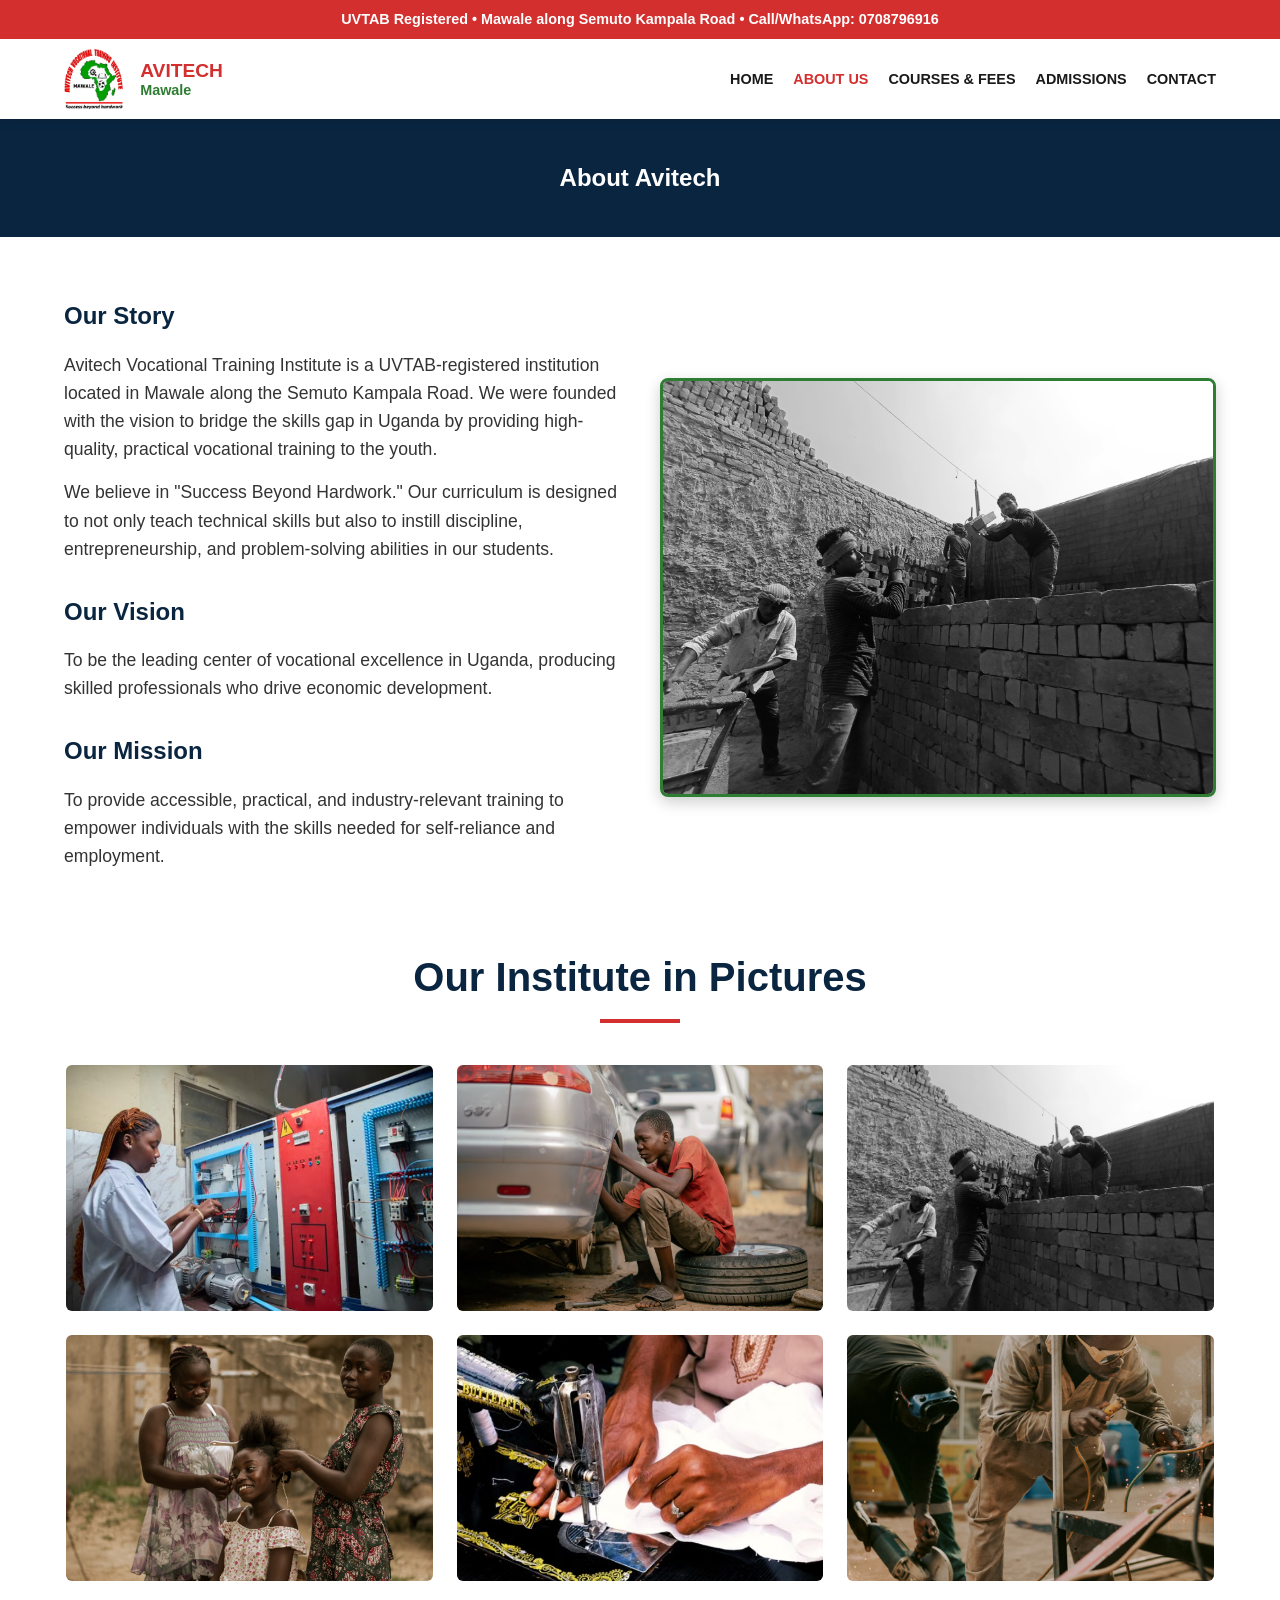
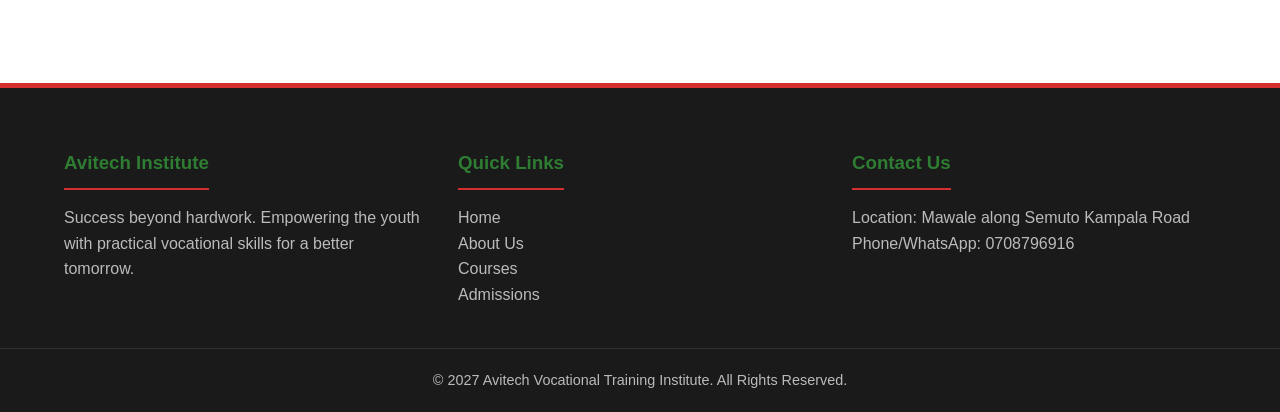
==== about.html @ d7ee8979 "Add files via upload initial commit" ====
<!DOCTYPE html>
<html lang="en">
<head>
    <meta charset="UTF-8">
    <meta name="viewport" content="width=device-width, initial-scale=1.0">
    <title>About Us | Avitech</title>
    <link rel="stylesheet" href="style.css">
</head>
<body>
    <header>
        <div class="top-bar">UVTAB Registered • Mawale along Semuto Kampala Road • Call/WhatsApp: 0708796916</div>
        <div class="container nav-container">
            <div class="logo">
                <img src="image/logo.jpeg" alt="Avitech Logo">
                <div class="logo-text">AVITECH<span>Mawale</span></div>
            </div>
            <ul class="nav-links">
                <li><a href="index.html">Home</a></li>
                <li><a href="about.html" class="active">About Us</a></li>
                <li><a href="courses.html">Courses & Fees</a></li>
                <li><a href="admissions.html">Admissions</a></li>
                <li><a href="contact.html">Contact</a></li>
            </ul>
            <div class="hamburger"><span></span><span></span><span></span></div>
        </div>
    </header>

    <section style="background: var(--logo-blue); color: white; padding: 40px 0; text-align: center;">
        <div class="container"><h1 style="color: white; margin: 0;">About Avitech</h1></div>
    </section>

    <section style="padding: 60px 0;">
        <div class="container">
            <div class="about-grid">
                <div class="about-text">
                    <h2>Our Story</h2>
                    <p>Avitech Vocational Training Institute is a UVTAB-registered institution located in Mawale along the Semuto Kampala Road. We were founded with the vision to bridge the skills gap in Uganda by providing high-quality, practical vocational training to the youth.</p>
                    <p>We believe in "Success Beyond Hardwork." Our curriculum is designed to not only teach technical skills but also to instill discipline, entrepreneurship, and problem-solving abilities in our students.</p>
                    
                    <h2 style="margin-top: 30px;">Our Vision</h2>
                    <p>To be the leading center of vocational excellence in Uganda, producing skilled professionals who drive economic development.</p>
                    
                    <h2 style="margin-top: 30px;">Our Mission</h2>
                    <p>To provide accessible, practical, and industry-relevant training to empower individuals with the skills needed for self-reliance and employment.</p>
                </div>
                <div>
                    <!--Avitech -->
                    <img src="image/building.jpg" alt="Avitech Institute" class="about-img">
                </div>
            </div>

            <h2 class="section-title" style="margin-top: 60px;">Our Institute in Pictures</h2>
            <div class="gallery">
                
                <img src="image/electric.png" alt="Electrical Workshop">
                <img src="image/motorvehicleMec.png" alt="Motorvehicle Mechanics">
                <img src="image/building.jpg" alt="Building and Construction">
                <img src="image/Hair-dressing.jpg" alt="Hair Dressing Class">
                <img src="image/tailoring.png" alt="Tailoring Workshop">
                <img src="image/welding.jpg" alt="Welding and Metal Fabrication">
            </div>
        </div>
    </section>

    <footer>
        <div class="container footer-grid">
            <div><h3>Avitech Institute</h3><p>Success beyond hardwork. Empowering the youth with practical vocational skills for a better tomorrow.</p></div>
            <div><h3>Quick Links</h3><ul><li><a href="index.html">Home</a></li><li><a href="about.html">About Us</a></li><li><a href="courses.html">Courses</a></li><li><a href="admissions.html">Admissions</a></li></ul></div>
            <div><h3>Contact Us</h3><p>Location: Mawale along Semuto Kampala Road</p><p>Phone/WhatsApp: 0708796916</p></div>
        </div>
        <div class="footer-bottom"><p>&copy; 2027 Avitech Vocational Training Institute. All Rights Reserved.</p></div>
    </footer>
    <script src="script.js"></script>
</body>
</html>
---- style.css ----
/* --- AVITECH LOGO COLOR PALETTE --- */
:root {
    --logo-red: #D32F2F;     
    --logo-green: #2E7D32;   
    --logo-blue: #0A2540;    
    --logo-black: #1A1A1A;   
    --white: #ffffff;
    --gray-bg: #f4f6f8;
    --text-main: #333333;
    --transition: all 0.3s ease;
}

/* --- RESET & BASE --- */
* {
    margin: 0;
    padding: 0;
    box-sizing: border-box;
    font-family: 'Segoe UI', Tahoma, Geneva, Verdana, sans-serif;
}

body {
    color: var(--text-main);
    line-height: 1.6;
    background-color: var(--white);
}

a { text-decoration: none; color: inherit; }
ul { list-style: none; }

.container {
    width: 90%;
    max-width: 1200px;
    margin: 0 auto;
}

/* --- TYPOGRAPHY --- */
h1, h2, h3, h4 { color: var(--logo-blue); margin-bottom: 15px; }

.section-title {
    text-align: center;
    font-size: 2.5rem;
    margin-bottom: 40px;
    position: relative;
}
.section-title::after {
    content: '';
    display: block;
    width: 80px;
    height: 4px;
    background: var(--logo-red);
    margin: 10px auto 0;
}

/* --- BUTTONS --- */
.btn {
    display: inline-block;
    padding: 12px 25px;
    border-radius: 5px;
    font-weight: bold;
    text-transform: uppercase;
    cursor: pointer;
    transition: var(--transition);
    border: none;
    text-align: center;
}
.btn-red { background-color: var(--logo-red); color: var(--white); }
.btn-red:hover { background-color: #b71c1c; }
.btn-green { background-color: var(--logo-green); color: var(--white); }
.btn-green:hover { background-color: #1b5e20; }

/* --- HEADER & NAVIGATION --- */
header {
    background-color: var(--white);
    box-shadow: 0 2px 10px rgba(0,0,0,0.1);
    position: sticky;
    top: 0;
    z-index: 1000;
}

.top-bar {
    background-color: var(--logo-red);
    color: var(--white);
    text-align: center;
    padding: 8px;
    font-size: 0.9rem;
    font-weight: bold;
}

.nav-container {
    display: flex;
    justify-content: space-between;
    align-items: center;
    padding: 10px 0;
}

.logo { display: flex; align-items: center; gap: 15px; }
.logo img { height: 60px; width: auto; border-radius: 5px; }
.logo-text {
    font-size: 1.2rem;
    font-weight: 900;
    color: var(--logo-red);
    line-height: 1.2;
}
.logo-text span { color: var(--logo-green); display: block; font-size: 0.9rem;}

.nav-links { display: flex; gap: 20px; }
.nav-links a {
    font-weight: 700;
    color: var(--logo-black);
    transition: var(--transition);
    text-transform: uppercase;
    font-size: 0.9rem;
}
.nav-links a:hover, .nav-links a.active { color: var(--logo-red); }

.hamburger { display: none; cursor: pointer; flex-direction: column; gap: 5px; }
.hamburger span { width: 30px; height: 3px; background-color: var(--logo-green); transition: var(--transition); }

/* --- HERO SECTION --- */
.hero {
    background: linear-gradient(rgba(26, 26, 26, 0.8), rgba(10, 37, 64, 0.8)), url('image/hero.png') center/cover;
    color: var(--white);
    padding: 100px 0;
    text-align: center;
    border-bottom: 5px solid var(--logo-green);
}
.hero h1 { color: var(--white); font-size: 3.5rem; margin-bottom: 20px; text-shadow: 2px 2px 4px rgba(0,0,0,0.5); }
.hero p { font-size: 1.2rem; max-width: 800px; margin: 0 auto 30px; }

/* --- FEATURES --- */
.features { padding: 80px 0; background-color: var(--gray-bg); }
.features-grid { display: grid; grid-template-columns: repeat(auto-fit, minmax(250px, 1fr)); gap: 30px; }
.feature-card {
    background: var(--white);
    padding: 30px;
    border-radius: 8px;
    text-align: center;
    box-shadow: 0 5px 15px rgba(0,0,0,0.05);
    border-bottom: 4px solid var(--logo-green);
    transition: var(--transition);
}
.feature-card:hover { transform: translateY(-5px); box-shadow: 0 8px 25px rgba(0,0,0,0.1); }
.feature-card h3 { color: var(--logo-red); }

/* --- COURSES & FEES --- */
.courses-section { padding: 80px 0; }
.course-grid { display: grid; grid-template-columns: repeat(auto-fit, minmax(320px, 1fr)); gap: 30px; }
.course-card {
    background: var(--white);
    border-radius: 8px;
    overflow: hidden;
    box-shadow: 0 5px 15px rgba(0,0,0,0.1);
    border: 1px solid #ddd;
    border-top: 5px solid var(--logo-blue);
}
.course-body { padding: 25px; }
.course-body h3 { color: var(--logo-black); border-bottom: 2px solid var(--logo-red); padding-bottom: 10px; margin-bottom: 15px;}
.price-tag { font-size: 1.8rem; font-weight: 900; color: var(--logo-green); margin-bottom: 5px; }
.price-details { font-size: 1rem; color: var(--logo-red); font-weight: bold; margin-bottom: 15px; }

/* --- TABLES (Fees Breakdown) --- */
.table-responsive { overflow-x: auto; margin-top: 40px;}
table { width: 100%; border-collapse: collapse; background: var(--white); border-radius: 8px; overflow: hidden;}
th, td { padding: 15px; text-align: left; border-bottom: 1px solid #ddd; }
th { background-color: var(--logo-blue); color: var(--white); font-size: 1.1rem;}
tr:nth-child(even) { background-color: var(--gray-bg); }

/* --- ABOUT US --- */
.about-grid { display: grid; grid-template-columns: 1fr 1fr; gap: 40px; align-items: center; margin-bottom: 60px; }
.about-text p { margin-bottom: 15px; font-size: 1.1rem; }
.about-img { width: 100%; border-radius: 8px; box-shadow: 0 5px 15px rgba(0,0,0,0.2); border: 3px solid var(--logo-green);}
.gallery { display: grid; grid-template-columns: repeat(auto-fit, minmax(300px, 1fr)); gap: 20px; }
.gallery img { width: 100%; height: 250px; object-fit: cover; border-radius: 8px; transition: var(--transition); border: 2px solid transparent;}
.gallery img:hover { transform: scale(1.03); border-color: var(--logo-red); }

/* --- CONTACT --- */
.contact-grid { display: grid; grid-template-columns: 1fr 1fr; gap: 40px; padding: 60px 0; }
.contact-info { background: var(--logo-blue); color: var(--white); padding: 40px; border-radius: 8px; border-bottom: 8px solid var(--logo-green);}
.contact-info h3 { color: var(--white); }
.contact-info strong { color: var(--logo-red); }
.contact-form form { display: flex; flex-direction: column; gap: 15px; }
.contact-form input, .contact-form textarea, .contact-form select {
    width: 100%; padding: 15px; border: 1px solid #ccc; border-radius: 5px; font-family: inherit; font-size: 1rem;
}
.contact-form input:focus, .contact-form textarea:focus { outline: none; border-color: var(--logo-red); }
.contact-form textarea { height: 150px; resize: vertical; }

/* --- FAQ --- */
.faq-container { max-width: 800px; margin: 40px auto; }
.faq-item { border: 1px solid #ddd; margin-bottom: 10px; border-radius: 5px; overflow: hidden;}
.faq-question { padding: 20px; background: var(--gray-bg); cursor: pointer; font-weight: bold; display: flex; justify-content: space-between; color: var(--logo-blue);}
.faq-answer { max-height: 0; overflow: hidden; transition: max-height 0.3s ease; padding: 0 20px; background: var(--white);}
.faq-item.active .faq-answer { max-height: 200px; padding: 20px; border-top: 1px solid #ddd;}
.faq-question::after { content: '+'; color: var(--logo-red); font-size: 1.5rem; font-weight: bold;}
.faq-item.active .faq-question::after { content: '-'; }

/* --- FOOTER --- */
footer { background: var(--logo-black); color: var(--white); padding: 60px 0 20px; margin-top: 40px; border-top: 5px solid var(--logo-red);}
.footer-grid { display: grid; grid-template-columns: repeat(auto-fit, minmax(250px, 1fr)); gap: 30px; margin-bottom: 40px; }
.footer-grid h3 { color: var(--logo-green); border-bottom: 2px solid var(--logo-red); padding-bottom: 10px; display: inline-block; }
.footer-grid p, .footer-grid a { color: #bbb; }
.footer-grid a:hover { color: var(--logo-red); }
.footer-bottom { text-align: center; padding-top: 20px; border-top: 1px solid rgba(255,255,255,0.1); color: #bbb; font-size: 0.9rem; }

/* --- RESPONSIVE MEDIA QUERIES --- */
@media (max-width: 900px) {
    .nav-links {
        display: none; flex-direction: column; position: absolute; top: 100%; left: 0; width: 100%;
        background: var(--white); padding: 20px; box-shadow: 0 5px 10px rgba(0,0,0,0.1); text-align: center;
    }
    .nav-links.active { display: flex; }
    .hamburger { display: flex; }
    .hero h1 { font-size: 2.2rem; }
    .about-grid, .contact-grid { grid-template-columns: 1fr; }
    .logo img { height: 45px; }
    .logo-text { font-size: 1rem; }
}
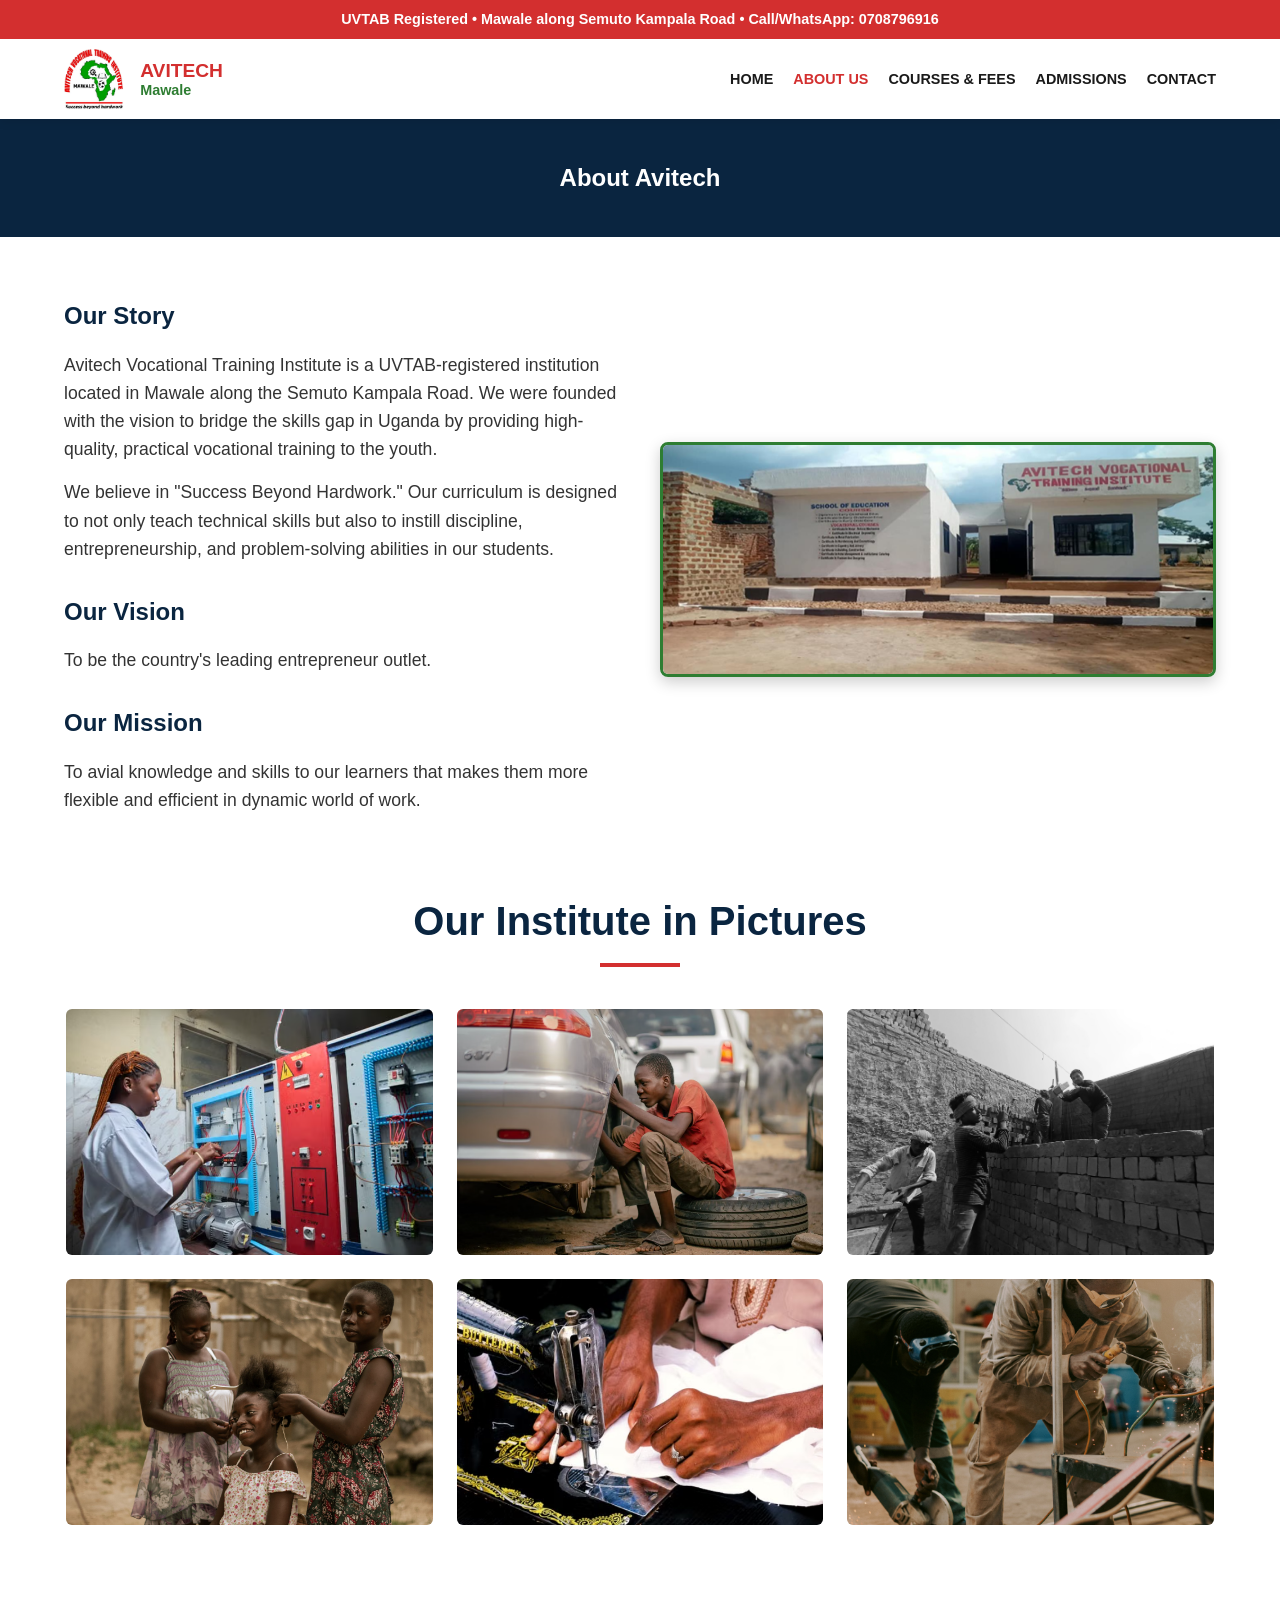
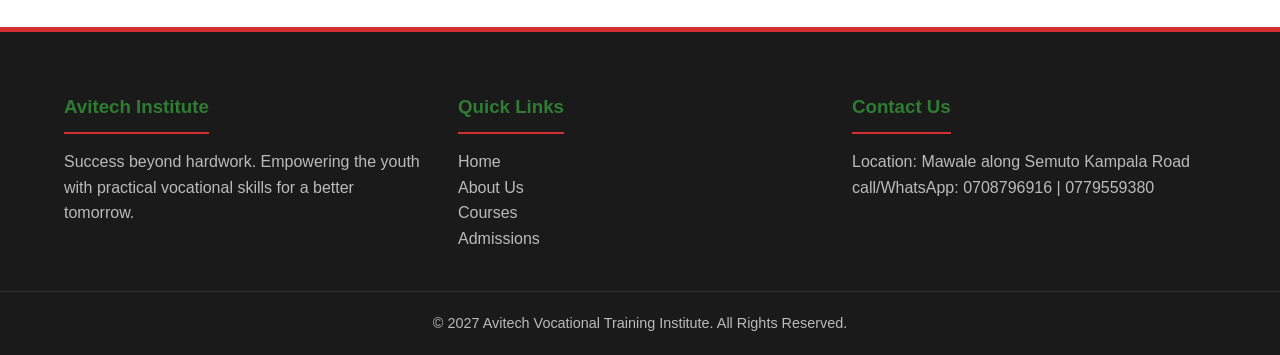
==== commit 6bdd3517: "Revise About Us page content and images Updated the content of the About Us page to reflect new visi" ====
--- a/about.html
+++ b/about.html
@@ -38,14 +38,14 @@
                     <p>We believe in "Success Beyond Hardwork." Our curriculum is designed to not only teach technical skills but also to instill discipline, entrepreneurship, and problem-solving abilities in our students.</p>
                     
                     <h2 style="margin-top: 30px;">Our Vision</h2>
-                    <p>To be the leading center of vocational excellence in Uganda, producing skilled professionals who drive economic development.</p>
+                    <p>To be the country's leading entrepreneur outlet.</p>
                     
                     <h2 style="margin-top: 30px;">Our Mission</h2>
-                    <p>To provide accessible, practical, and industry-relevant training to empower individuals with the skills needed for self-reliance and employment.</p>
+                    <p>To avial knowledge and skills to our learners that makes them more flexible and efficient in dynamic world of work.</p>
                 </div>
                 <div>
-                    <!--Avitech -->
-                    <img src="image/building.jpg" alt="Avitech Institute" class="about-img">
+                    
+                    <img src="image/avitech.png" alt="Avitech Institute" class="about-img">
                 </div>
             </div>
 
@@ -66,10 +66,10 @@
         <div class="container footer-grid">
             <div><h3>Avitech Institute</h3><p>Success beyond hardwork. Empowering the youth with practical vocational skills for a better tomorrow.</p></div>
             <div><h3>Quick Links</h3><ul><li><a href="index.html">Home</a></li><li><a href="about.html">About Us</a></li><li><a href="courses.html">Courses</a></li><li><a href="admissions.html">Admissions</a></li></ul></div>
-            <div><h3>Contact Us</h3><p>Location: Mawale along Semuto Kampala Road</p><p>Phone/WhatsApp: 0708796916</p></div>
+            <div><h3>Contact Us</h3><p>Location: Mawale along Semuto Kampala Road</p><p>call/WhatsApp: 0708796916 | 0779559380</p></div>
         </div>
         <div class="footer-bottom"><p>&copy; 2027 Avitech Vocational Training Institute. All Rights Reserved.</p></div>
     </footer>
     <script src="script.js"></script>
 </body>
-</html>+</html>
